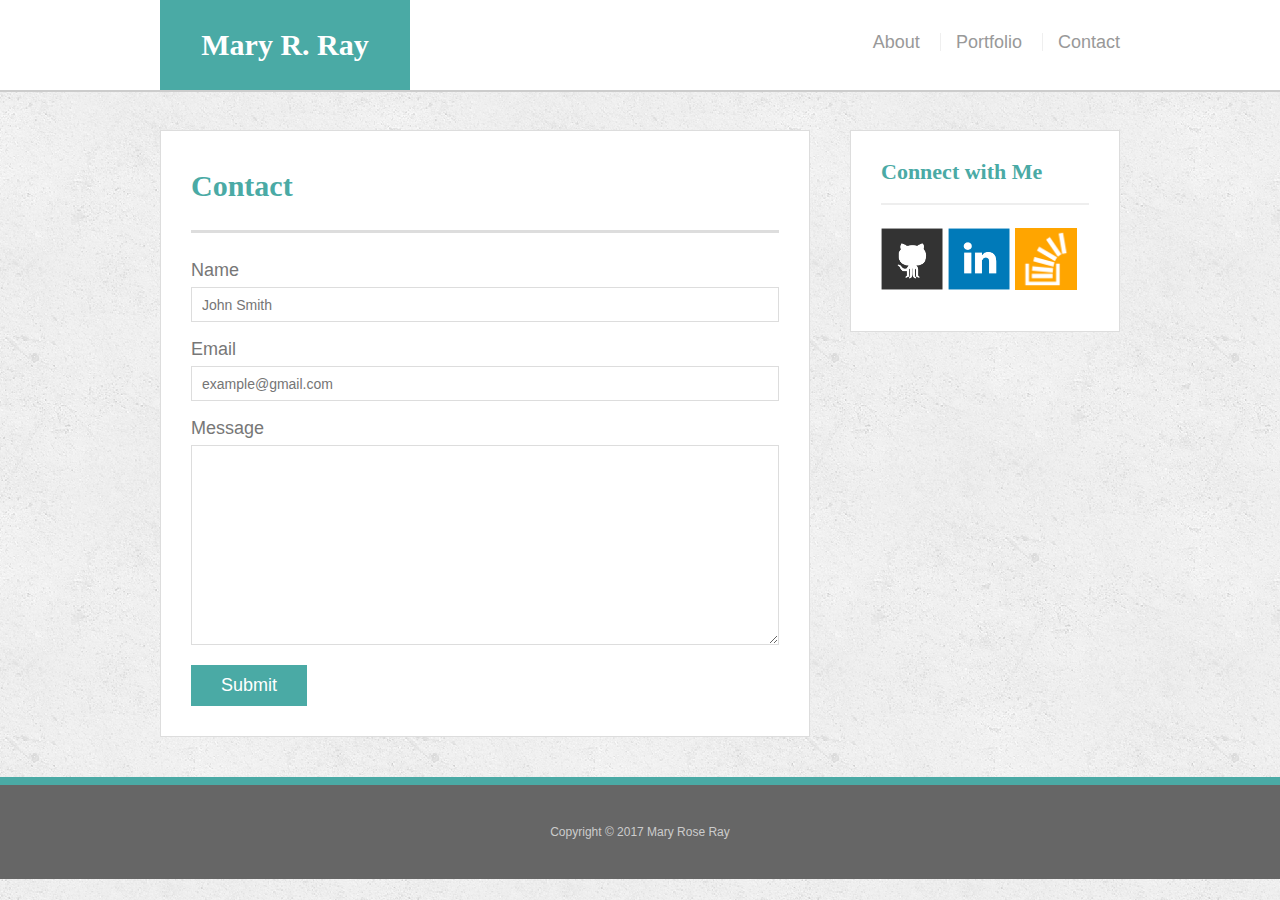
==== contact.html @ 6886e88e "hw upload 11/5" ====
<!doctype html>
<html lang="en-us">

<head>
  <meta charset="UTF-8">
  <title>Contact | Mary Ray</title>
  <link rel="stylesheet" type="text/css" href="assets/css/reset.css">
  <link rel="stylesheet" type="text/css" href="assets/css/style.css">
</head>

<body>

  <header id="masthead">
    <div class="container">
      <a href="index.html" id="logo">Mary R. Ray</a>
      <nav>
        <a href="index.html">About</a>
        <a href="portfolio.html">Portfolio</a>
        <a href="contact.html">Contact</a>
      </nav>
    </div>
  </header>

  <div id="main-container" class="container">
    <section class="main-section">
      <h1>Contact</h1>

      <form id="contact-form">
        <ul>
          <li>
            <label for="name">Name</label>
            <input type="text" id="name" name="name" placeholder="John Smith" required="required">
          </li>
          <li>
            <label for="email">Email</label>
            <input type="email" id="email" name="email" placeholder="example@gmail.com" required="required">
          </li>
          <li>
            <label for="message">Message</label>
            <textarea id="message" name="message" required="required"></textarea>
          </li>
        </ul>
        <input type="submit">
      </form>

    </section>

    <section class="sidebar">
      <div id="connect">
        <h2>Connect with Me</h2>

        <a href="#"><img src="assets/images/github-128.png" class="social" alt="GitHub" /></a>
        <a href="#"><img src="assets/images/linkedin-128.png" class="social" alt="LinkedIn" /></a>
        <a href="#"><img src="assets/images/stackoverflow-128.png" class="social" alt="Stack Overflow" /></a>
      </div>
    </section>
  </div>

  <footer>
    <div class="container">
      Copyright &copy; 2017 Mary Rose Ray
    </div>
  </footer>
</body>

</html>
---- assets/css/style.css ----
body {
  font-family: Arial, "Helvetica Neue", Helvetica, sans-serif;
  font-size: 18px;
  line-height: 34px;
  color: #777;
  background: url("../images/concrete_seamless.png");
}

* {
  box-sizing: border-box;
}

/* general */

.container {
  width: 100%;
  max-width: 960px;
  margin: 0 auto;
  clear: both;
}

h1,
h2,
h3,
p {
  margin-bottom: 20px;
}

p:last-child {
  margin-bottom: 0;
}

h1,
h2,
h3 {
  font-family: Georgia, Times, "Times New Roman", serif;
  font-weight: 700;
  color: #4aaaa5;
}

h1 {
  padding-bottom: 20px;
  font-size: 30px;
  line-height: 49px;
  border-bottom: 3px solid #ddd;
}

h2,
h3 {
  font-size: 22px;
}

/* header */

#masthead {
  position: fixed;
  z-index: 99;
  width: 100%;
  margin: 0 0 30px;
  overflow: auto;
  color: #fff;
  background: #fff;
  border-bottom: 2px solid #ccc;
}

#logo {
  float: left;
  width: 250px;
  height: 90px;
  font-family: Georgia, Times, "Times New Roman", serif;
  font-size: 30px;
  font-weight: 700;
  line-height: 90px;
  color: #fff;
  text-align: center;
  text-decoration: none;
  background: #4aaaa5;
}

nav {
  float: right;
  margin-top: 25px;
}

nav a {
  display: inline-block;
  padding-left: 15px;
  margin-left: 15px;
  line-height: 18px;
  color: #999;
  text-decoration: none;
  border-left: 1px solid #efefef;
}

nav a:first-child {
  border-left: 0 none;
}

/* footer */

footer {
  padding: 30px 0;
  clear: both;
  font-size: 12px;
  color: #fff;
  color: #ccc;
  text-align: center;
  background: #666;
  border-top: 8px solid #4aaaa5;
}

/* sidebar */

.sidebar {
  float: right;
  width: 100%;
  max-width: 270px;
  padding: 30px;
  margin-bottom: 20px;
  background: #fff;
  border: 1px solid #ddd;
}

h3,
.sidebar h2 {
  padding-bottom: 20px;
  margin-bottom: 15px;
  line-height: 22px;
  border-bottom: 2px solid #eee;
}

.social {
  width: 62px;
  height: 62px;
  margin-top: 8px;
  margin-right: 5px;
}

.social:last-child {
  margin-right: 0;
}

/* main */

#main-container {
  padding-top: 130px;
}

.main-section {
  float: left;
  width: 100%;
  max-width: 650px;
  padding: 30px;
  margin: 0 0 40px;
  background: #fff;
  border: 1px solid #ddd;
}

/* portfolio page */

.work {
  position: relative;
  float: left;
  width: 274px;
  margin: 20px 0 25px;
  overflow: auto;
}

.work:nth-child(even) {
  margin-right: 40px;
}

.work img {
  width: 100%;
  border: 0 none;
  opacity: 0.8;
}

.work h3 {
  position: absolute;
  bottom: 20px;
  width: 100%;
  padding: 15px;
  margin-bottom: 0;
  font-weight: 300;
  line-height: 30px;
  color: #fff;
  text-align: center;
  background: #4aaaa5;
  border-bottom: 0;
}

.auth-image {
  float: left;
  width: 200px;
  height: auto;
  margin-top: 10px;
  margin-right: 25px;
}

/* contact page */

#contact-form ul {
  margin-bottom: 20px;
}

#contact-form li {
  margin-bottom: 10px;
}

label,
input[type=text],
input[type=email],
textarea {
  display: block;
  width: 100%;
}

input[type=text],
input[type=email],
textarea {
  height: 35px;
  padding: 0 10px;
  font-size: 14px;
  border: 1px solid #ddd;
}

textarea {
  height: 200px;
}

input[type=submit] {
  padding: 10px 30px;
  font-size: 18px;
  color: #fff;
  cursor: pointer;
  background: #4aaaa5;
  border: 0 none;
}

@media screen and (max-width: 940px) {

  .container {
    width:850px;
    padding:20px;


  }

}

@media screen and (max-width: 768px) {

  .container {
    width:600px;
    padding:20px;
  }
}

@media screen and (max-width: 640px) {

  nav {
    display:none;
  }

  .container {
    width: 500px;
    margin-right: 10px;
    pading:20px;
  }
}
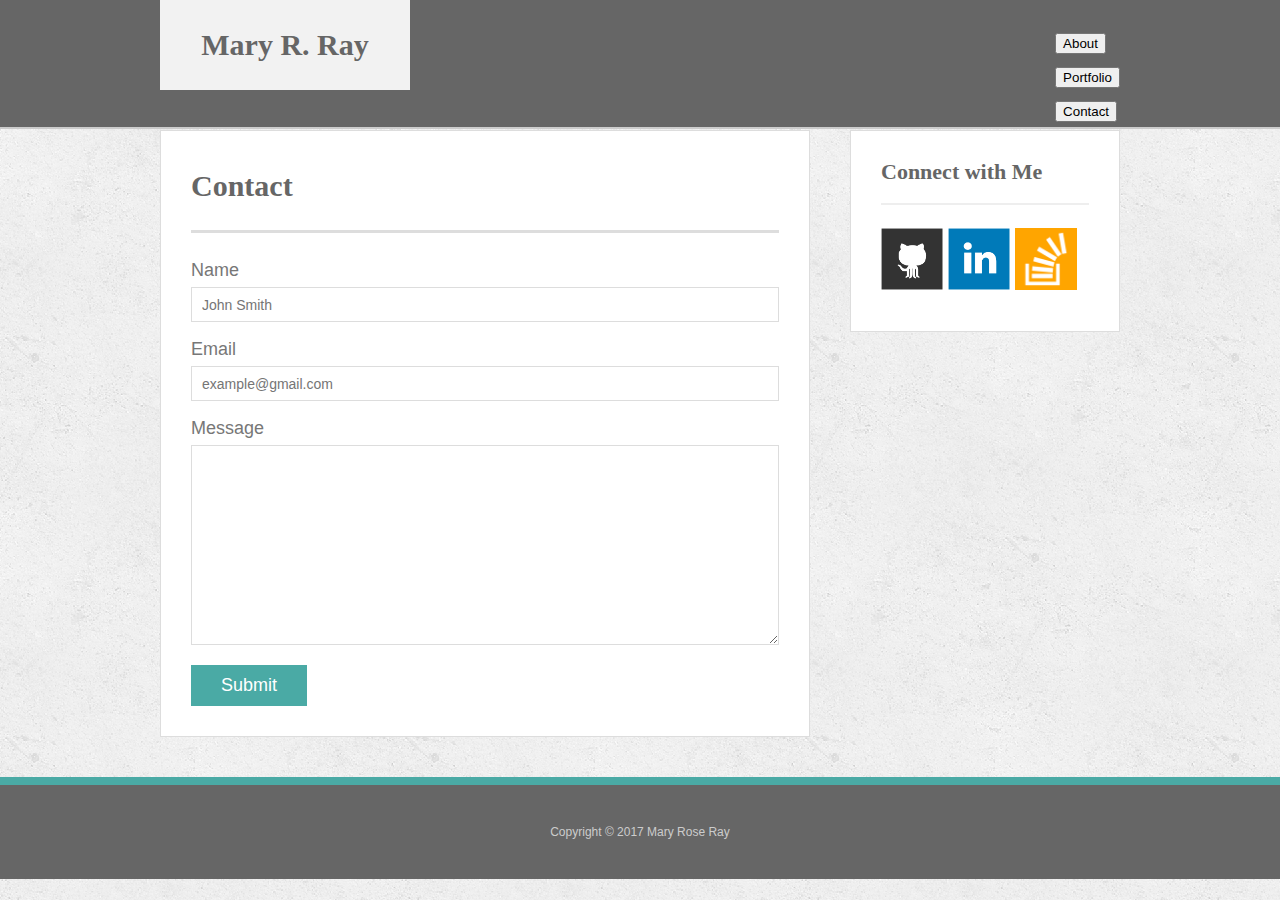
==== commit c96fdfd4: "uploading recent updates" ====
--- a/contact.html
+++ b/contact.html
@@ -4,6 +4,7 @@
 <head>
   <meta charset="UTF-8">
   <title>Contact | Mary Ray</title>
+  <link rel="stylesheet" href="https://maxcdn.bootstrapcdn.com/bootstrap/4.0.0-beta.2/css/bootstrap.min.css" integrity="sha384-PsH8R72JQ3SOdhVi3uxftmaW6Vc51MKb0q5P2rRUpPvrszuE4W1povHYgTpBfshb" crossorigin="anonymous">
   <link rel="stylesheet" type="text/css" href="assets/css/reset.css">
   <link rel="stylesheet" type="text/css" href="assets/css/style.css">
 </head>
@@ -14,9 +15,22 @@
     <div class="container">
       <a href="index.html" id="logo">Mary R. Ray</a>
       <nav>
-        <a href="index.html">About</a>
+        <ul class="nav nav-pills">
+          <li class="nav-item">
+            <a class="nav-link" href="index.html"><button type="button" class="btn btn-secondary">About</button></a>
+            
+          </li>
+          <li class="nav-item">
+          <a class="nav-link" href="portfolio.html">
+          <button type="button" class="btn btn-secondary">Portfolio</button></a>
+          </li>
+          <li class="nav-item">
+            <a class="nav-link" href="contact.html"><button type="button" class="btn btn-secondary">Contact</button></a>
+          </li>
+        </ul>
+        <!-- <a href="index.html">About</a>
         <a href="portfolio.html">Portfolio</a>
-        <a href="contact.html">Contact</a>
+        <a href="contact.html">Contact</a> -->
       </nav>
     </div>
   </header>
@@ -48,10 +62,9 @@
     <section class="sidebar">
       <div id="connect">
         <h2>Connect with Me</h2>
-
-        <a href="#"><img src="assets/images/github-128.png" class="social" alt="GitHub" /></a>
-        <a href="#"><img src="assets/images/linkedin-128.png" class="social" alt="LinkedIn" /></a>
-        <a href="#"><img src="assets/images/stackoverflow-128.png" class="social" alt="Stack Overflow" /></a>
+        <a href="https://github.com/GitHub4Phils" target="blank"><img src="assets/images/github-128.png" class="social" alt="GitHub" /></a>
+        <a href="https://www.linkedin.com/in/maryroseray/" target="blank"><img src="assets/images/linkedin-128.png" class="social" alt="LinkedIn" /></a>
+        <a href="#" target="blank"><img src="assets/images/stackoverflow-128.png" class="social" alt="Stack Overflow" /></a>
       </div>
     </section>
   </div>
--- a/assets/css/style.css
+++ b/assets/css/style.css
@@ -35,7 +35,8 @@
 h3 {
   font-family: Georgia, Times, "Times New Roman", serif;
   font-weight: 700;
-  color: #4aaaa5;
+  color: #666666;
+  /*color: #4aaaa5;*/
 }
 
 h1 {
@@ -59,7 +60,7 @@
   margin: 0 0 30px;
   overflow: auto;
   color: #fff;
-  background: #fff;
+  background: #666666;
   border-bottom: 2px solid #ccc;
 }
 
@@ -71,10 +72,11 @@
   font-size: 30px;
   font-weight: 700;
   line-height: 90px;
-  color: #fff;
+  color: #666666;
   text-align: center;
   text-decoration: none;
-  background: #4aaaa5;
+  background: #f2f2f2;
+  /*background: #4aaaa5;*/
 }
 
 nav {
@@ -186,7 +188,7 @@
   line-height: 30px;
   color: #fff;
   text-align: center;
-  background: #4aaaa5;
+  background: #666666;
   border-bottom: 0;
 }
 
